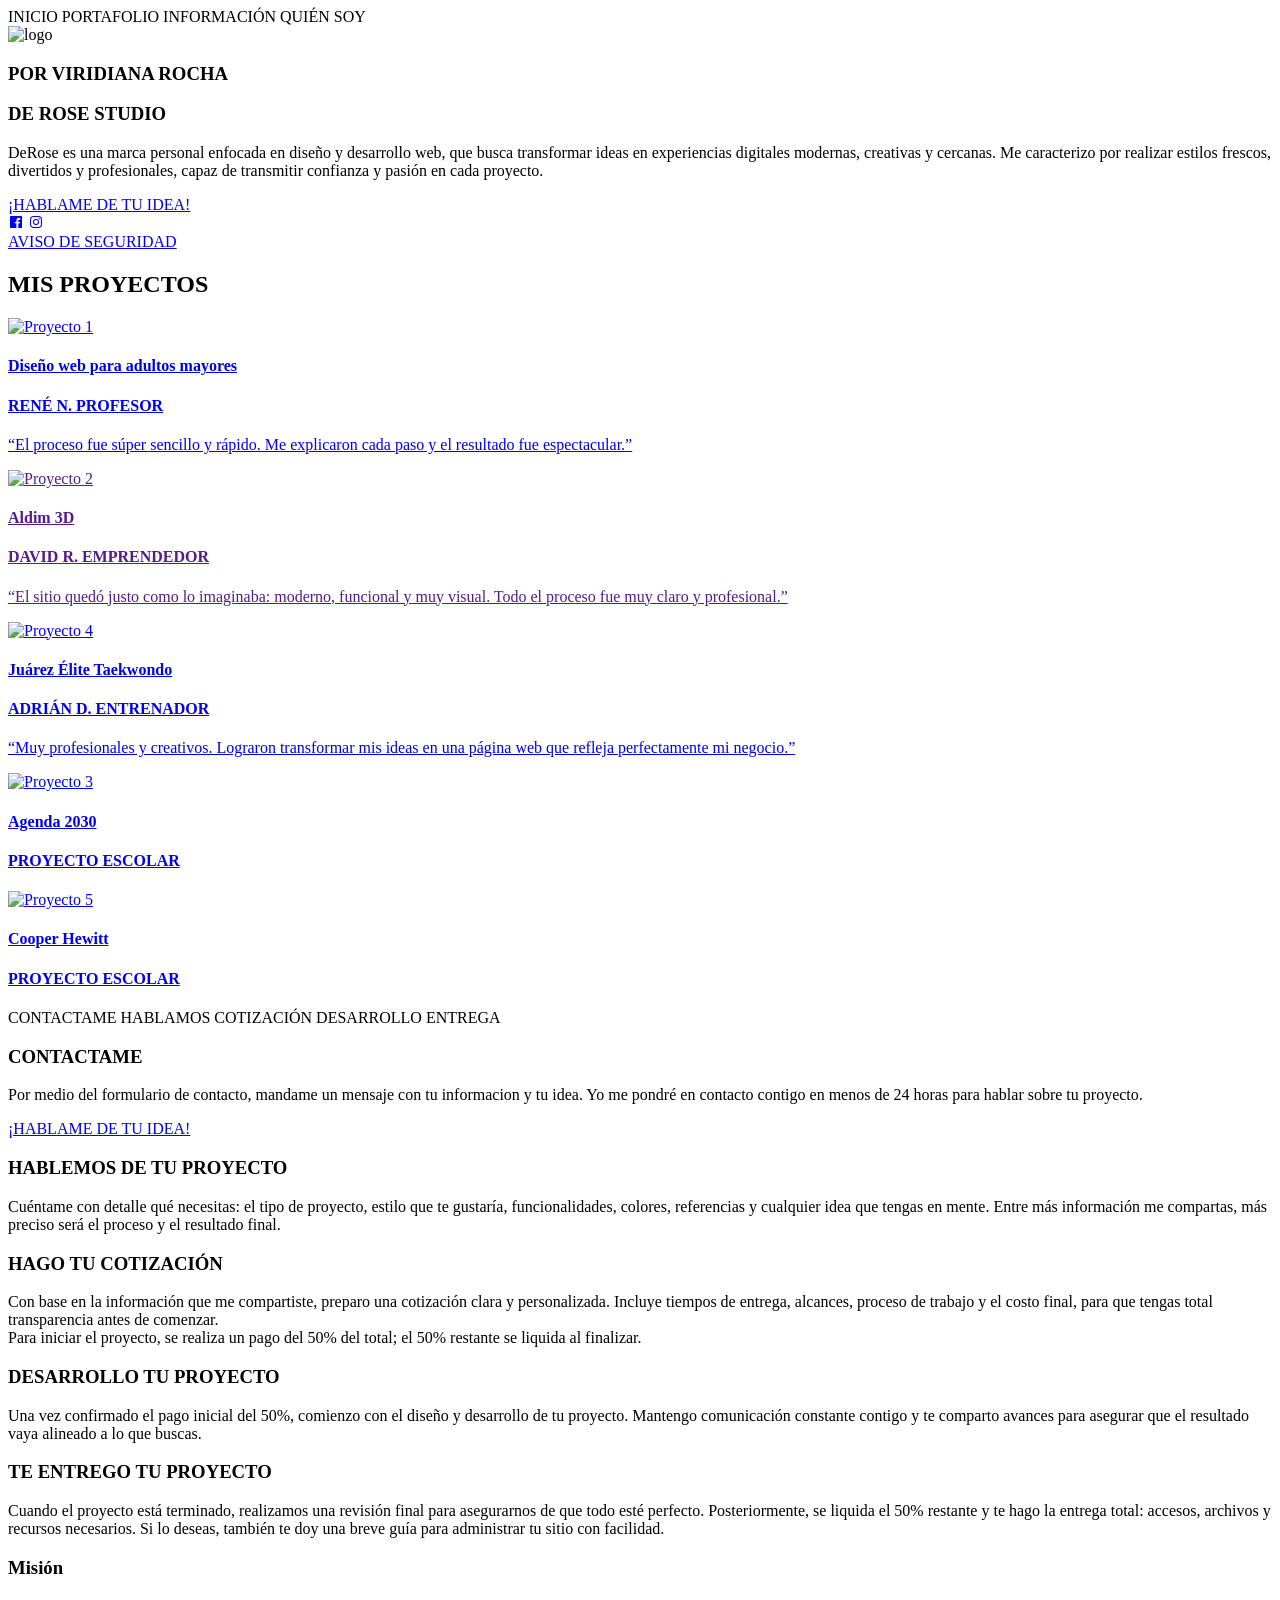
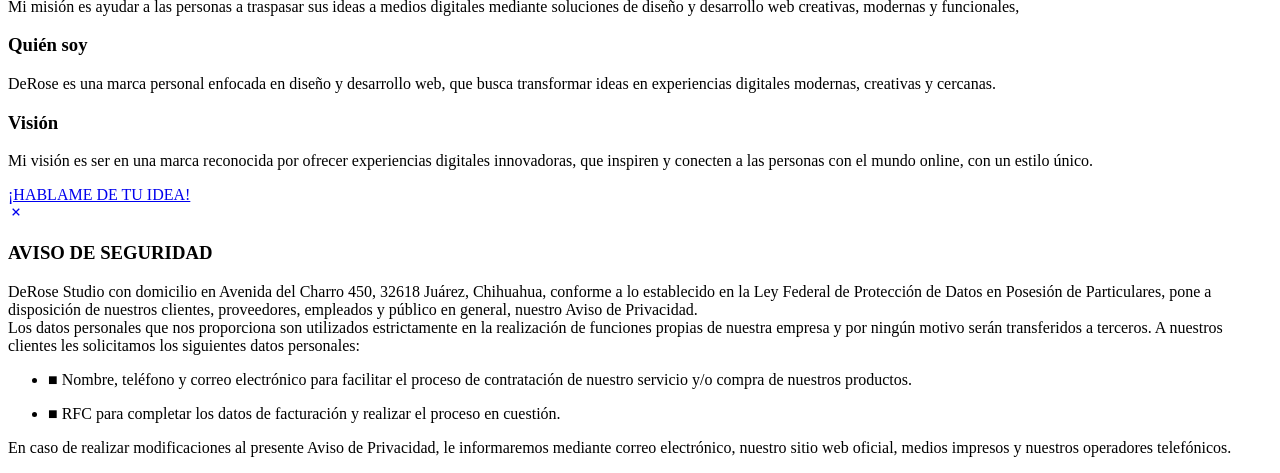
==== index.html @ e2e5edc0 "Add files via upload" ====
<!DOCTYPE html>
<html lang="en">

<head>
    <meta charset="UTF-8">
    <meta name="viewport" content="width=device-width, initial-scale=1.0">
    <link rel="preconnect" href="https://fonts.googleapis.com">
    <link rel="preconnect" href="https://fonts.gstatic.com" crossorigin>
    <link
        href="https://fonts.googleapis.com/css2?family=Cormorant+Garamond:ital,wght@0,300..700;1,300..700&family=Montserrat:ital,wght@0,100..900;1,100..900&display=swap"
        rel="stylesheet">
    <link href='https://unpkg.com/boxicons@2.1.4/css/boxicons.min.css' rel='stylesheet'>
    <link rel="stylesheet" href="css/normalize.css">
    <link rel="stylesheet" href="css/general.css">
    <link rel="stylesheet" href="css/index.css">
    <link rel="stylesheet" href="css/flip-card.css">
    <link rel="stylesheet" href="css/aviso.css">
    <title>DeRose Studio</title>
</head>

<body>
    <section class="contenedor-general">
        <!--   PESTAÑAS   -->
        <section class="pestanas">
            <a class="botones inicio" onclick="cambiarCarpeta(1)">INICIO</a>
            <a class="botones portafolio" onclick="cambiarCarpeta(2)">PORTAFOLIO</a>
            <a class="botones informacion" onclick="cambiarCarpeta(3)">INFORMACIÓN</a>
            <a class="botones quiensoy" onclick="cambiarCarpeta(4)">QUIÉN SOY</a>
        </section>

        <!--   carpeta   -->

        <section class="carpetas">
            <div id="Inicio" class="carpeta inicio">
                <div class="contenedor">
                    <div class="cont-foto">
                        <img src="/assets/img/imgLogo.png" alt="logo">
                        <h3>POR VIRIDIANA ROCHA</h3>
                    </div>
                    <div class="cont-info">
                        <h1>DE ROSE STUDIO</h1>
                        <p>DeRose es una marca personal enfocada en diseño y desarrollo web, que
                            busca transformar ideas en experiencias digitales modernas, creativas y
                            cercanas. Me caracterizo por realizar estilos frescos, divertidos y profesionales, capaz
                            de transmitir confianza y pasión en cada proyecto.
                        </p>
                        <a class="boton-contacto" href="/html/contacto.html"> ¡HABLAME DE TU IDEA!</a>
                    </div>
                </div>
                <div class="cont-redes">
                    <a href="https://www.facebook.com/people/DeRose-Studio/61581114051669/" target="_blank"><i
                            class='bx bxl-facebook-square'></i></a>
                    <a href="https://www.instagram.com/derose_studio/" target="_blank"><i class='bx bxl-instagram'></i></a>
                </div>
                <a class="boton-aviso" href="#ventanaAviso">AVISO DE SEGURIDAD</a>
            </div>
            <div id="Portafolio" class="carpeta portafolio">
                <div class="contenedor">
                    <div class="titulo">
                        <h2>MIS PROYECTOS</h2>
                    </div>
                    <div class="cards">
                        <div class="flip-card">
                            <a href="https://uxpmayores.com/" target="_blank">
                                <div class="flip-card-inner">

                                    <div class="flip-card-front">
                                        <img src="/assets/img/UXP.png" alt="Proyecto 1">
                                        <h4>Diseño web para adultos mayores</h4>
                                    </div>
                                    <div class="flip-card-back">
                                        <h4>RENÉ N. PROFESOR</h4>
                                        <p>“El proceso fue súper sencillo y rápido. Me explicaron cada paso y el
                                            resultado fue espectacular.”</p>
                                    </div>

                                </div>
                            </a>
                        </div>
                        <div class="flip-card a">
                            <a href="">
                                <div class="flip-card-inner">
                                    <div class="flip-card-front">
                                        <img src="/assets/img/Aldim3D.png" alt="Proyecto 2">
                                        <h4>Aldim 3D</h4>
                                    </div>
                                    <div class="flip-card-back">
                                        <h4>DAVID R. EMPRENDEDOR</h4>
                                        <p>“El sitio quedó justo como lo imaginaba: moderno, funcional y muy visual.
                                            Todo el proceso fue muy claro y profesional.”</p>
                                    </div>
                                </div>
                            </a>
                        </div>
                        <div class="flip-card">
                            <a href="https://proyectos.lovestoblog.com/" target="_blank">
                                <div class="flip-card-inner">
                                    <div class="flip-card-front">
                                        <img src="/assets/img/TKW.png" alt="Proyecto 4">
                                        <h4>Juárez Élite Taekwondo</h4>
                                    </div>
                                    <div class="flip-card-back">
                                        <h4>ADRIÁN D. ENTRENADOR</h4>
                                        <p>“Muy profesionales y creativos. Lograron transformar mis ideas en una
                                            página
                                            web que refleja perfectamente mi negocio.”</p>
                                    </div>
                                </div>
                            </a>
                        </div>
                        <div class="flip-card a">
                            <a href="https://proyectos.lovestoblog.com/p2.html" target="_blank">
                                <div class="flip-card-inner">
                                    <div class="flip-card-front">
                                        <img src="/assets/img/ODS.png" alt="Proyecto 3">
                                        <h4>Agenda 2030</h4>
                                    </div>
                                    <div class="flip-card-back">
                                        <h4>PROYECTO ESCOLAR</h4>
                                    </div>
                                </div>
                            </a>
                        </div>
                        <div class="flip-card">
                            <a href="https://proyectos.lovestoblog.com/museo.html" target="_blank">
                                <div class="flip-card-inner">
                                    <div class="flip-card-front">
                                        <img src="/assets/img/CH.png" alt="Proyecto 5">
                                        <h4>Cooper Hewitt</h4>
                                    </div>
                                    <div class="flip-card-back">
                                        <h4>PROYECTO ESCOLAR</h4>
                                    </div>
                                </div>
                            </a>
                        </div>
                        <!--<div class="flip-card">
                                <div class="flip-card-inner">
                                    <div class="flip-card-front">
                                        <img src="img_avatar.png" alt="Proyecto 6" style="width:300px;height:300px;">
                                    </div>
                                    <div class="flip-card-back">
                                        <h4>John Doe</h4>
                                        <p>Architect & Engineer</p>
                                        <p>We love that guy</p>
                                    </div>
                                </div>
                            </div>-->
                    </div>
                </div>
            </div>

            <div id="Informacion" class="carpeta informacion">
                <div class="contenedor">
                    <div class="procesos">
                        <a class="proceso" onclick="currentSlide(1)">CONTACTAME</a>
                        <a class="proceso" onclick="currentSlide(2)">HABLAMOS</a>
                        <a class="proceso" onclick="currentSlide(3)">COTIZACIÓN</a>
                        <a class="proceso" onclick="currentSlide(4)">DESARROLLO</a>
                        <a class="proceso" onclick="currentSlide(5)">ENTREGA</a>
                    </div>
                    <div class="info-procesos">
                        <div class="info-proceso    ">
                            <h3>CONTACTAME</h3>
                            <p>Por medio del formulario de contacto, mandame un mensaje con tu informacion y tu
                                idea. Yo
                                me pondré en contacto contigo en menos de 24 horas para hablar sobre tu proyecto.
                            </p>
                            <a class="boton-contacto" href="/html/contacto.html"> ¡HABLAME DE TU IDEA!</a>
                        </div>
                        <div class="info-proceso">
                            <h3>HABLEMOS DE TU PROYECTO</h3>
                            <p>Cuéntame con detalle qué necesitas: el tipo de proyecto, estilo que te gustaría,
                                funcionalidades, colores, referencias y cualquier idea que tengas en mente. Entre más
                                información me compartas, más preciso será el proceso y el resultado final.</p>
                        </div>
                        <div class="info-proceso">
                            <h3>HAGO TU COTIZACIÓN</h3>
                            <p>Con base en la información que me compartiste, preparo una cotización clara y
                                personalizada. Incluye tiempos de entrega, alcances, proceso de trabajo y el costo
                                final,
                                para que tengas total transparencia antes de comenzar. <br> Para iniciar el proyecto, se
                                realiza un pago del 50% del total; el 50% restante se liquida al finalizar.</p>
                        </div>
                        <div class="info-proceso">
                            <h3>DESARROLLO TU PROYECTO</h3>
                            <p>Una vez confirmado el pago inicial del 50%, comienzo con el diseño y desarrollo de tu
                                proyecto. Mantengo comunicación constante contigo y te comparto avances para asegurar
                                que el resultado vaya alineado a lo que buscas.</p>
                        </div>
                        <div class="info-proceso">
                            <h3>TE ENTREGO TU PROYECTO</h3>
                            <p>Cuando el proyecto está terminado, realizamos una revisión final para asegurarnos de que
                                todo esté perfecto. Posteriormente, se liquida el 50% restante y te hago la entrega
                                total:
                                accesos, archivos y recursos necesarios.
                                Si lo deseas, también te doy una breve guía para administrar tu sitio con facilidad.</p>
                        </div>
                    </div>
                </div>
            </div>
            <div id="Quiensoy" class="carpeta quiensoy">
                <div class="contenedor">
                    <div class="cont-quiensoy">
                        <div class="info-quiensoy a izq">
                            <h3>Misión</h3>
                            <p> Mi misión es ayudar a las personas a traspasar sus
                                ideas a medios digitales mediante
                                soluciones de diseño y desarrollo web
                                creativas, modernas y funcionales,</p>
                        </div>
                        <div class="info-quiensoy b">
                            <h3>Quién soy</h3>
                            <p>DeRose es una marca personal enfocada en diseño y desarrollo web, que
                                busca transformar ideas en experiencias digitales modernas, creativas y
                                cercanas.
                            </p>
                        </div>
                        <div class="info-quiensoy a der">
                            <h3>Visión</h3>
                            <p>Mi visión es ser en una marca reconocida por
                                ofrecer experiencias digitales innovadoras,
                                que inspiren y conecten a las
                                personas con el mundo online,
                                con un estilo único.</p>
                        </div>
                    </div>
                    <a class="boton-contacto" href="/html/contacto.html"> ¡HABLAME DE TU IDEA!</a>
                </div>
            </div>
            <div class="aviso">
                <div id="ventanaAviso" class="contenedor-aviso">
                    <div class="ventana-aviso">
                        <a href="#Inicio"><i class='bx bx-x'></i></a>
                        <h3>AVISO DE SEGURIDAD</h3>
                        <p>DeRose Studio con domicilio en Avenida del Charro 450, 32618 Juárez, Chihuahua, conforme a lo
                            establecido en la Ley Federal de Protección de Datos en Posesión de Particulares, pone a
                            disposición de nuestros clientes, proveedores, empleados y público en general, nuestro Aviso
                            de
                            Privacidad. <br>
                            Los datos personales que nos proporciona son utilizados estrictamente en la realización de
                            funciones propias de nuestra empresa y por ningún motivo serán transferidos a terceros.
                            A nuestros clientes les solicitamos los siguientes datos personales:</p>
                        <ul>
                            <li>
                                <p>■ Nombre, teléfono y correo electrónico para facilitar el proceso de contratación de
                                    nuestro
                                    servicio y/o compra de nuestros productos.</p>
                            </li>
                            <li>
                                <p>■ RFC para completar los datos de facturación y realizar el proceso en cuestión.</p>
                            </li>
                        </ul>
                        <p>En caso de realizar modificaciones al presente Aviso de Privacidad, le informaremos mediante
                            correo electrónico, nuestro sitio web oficial, medios impresos y nuestros operadores
                            telefónicos.</p>
                    </div>
                </div>
            </div>
        </section>
    </section>
</body>

<script>
    let current = 1;
    let isAnimating = false;

    function currentSlide(n) {
        if (isAnimating || n === current) return;

        isAnimating = true;

        const slides = document.querySelectorAll('.info-proceso');
        const botones = document.querySelectorAll('.proceso');

        const oldSlide = slides[current - 1];
        const newSlide = slides[n - 1];

        // Quitar clases activas en botones
        botones.forEach(btn => btn.classList.remove("active"));
        botones[n - 1].classList.add("active");

        // Animación de salida
        oldSlide.classList.remove("active");
        oldSlide.classList.add("exit");

        // Animación de entrada
        newSlide.classList.add("active");
        newSlide.classList.remove("exit");

        // Cuando termina la animación, se limpia
        setTimeout(() => {
            oldSlide.classList.remove("exit");
            isAnimating = false;
        }, 600);

        current = n;
    }

    let carpetaActual = 0;

    function cambiarCarpeta(n) {
        const carpetas = document.querySelectorAll(".carpeta");
        const botones = document.querySelectorAll(".botones");

        if (n - 1 === carpetaActual) return; // evitar doble clic

        const anterior = carpetas[carpetaActual];
        const nueva = carpetas[n - 1];

        // Quitar active y poner salida
        anterior.classList.remove("active");
        anterior.classList.add("exit");

        // Activar nueva
        nueva.classList.add("active");
        nueva.classList.remove("exit");

        // Actualizar pestañas
        botones.forEach(b => b.classList.remove("active"));
        botones[n - 1].classList.add("active");

        // Quitar exit después de la animación
        setTimeout(() => {
            anterior.classList.remove("exit");
        }, 600);

        carpetaActual = n - 1;
    }


    // Iniciar mostrando el primer slide
    document.addEventListener("DOMContentLoaded", () => {
        const slides = document.querySelectorAll('.info-proceso');
        const botones = document.querySelectorAll('.proceso');
        const carpetas = document.querySelectorAll(".carpeta");
        const pestanas = document.querySelectorAll(".botones");

        carpetas.forEach(c => c.classList.remove("active"));
        pestanas.forEach(p => p.classList.remove("active"));

        carpetas[0].classList.add("active");
        pestanas[0].classList.add("active");

        slides[0].classList.add("active");
        botones[0].classList.add("active");
    });
</script>


</html>
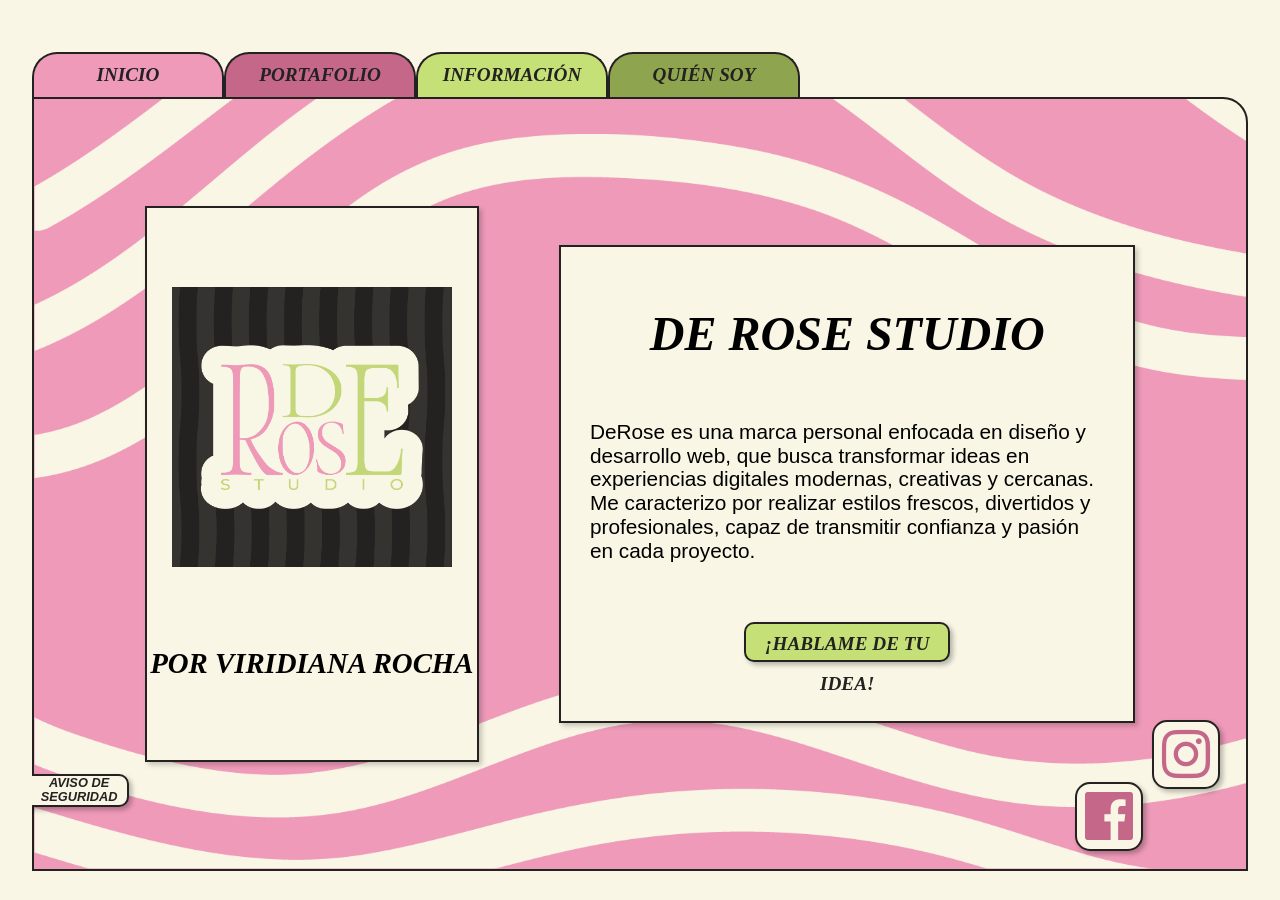
==== commit 67e3eaf4: "index.html" ====
--- a/index.html
+++ b/index.html
@@ -34,7 +34,7 @@
             <div id="Inicio" class="carpeta inicio">
                 <div class="contenedor">
                     <div class="cont-foto">
-                        <img src="/assets/img/imgLogo.png" alt="logo">
+                        <img src="../assets/img/imgLogo.png" alt="logo">
                         <h3>POR VIRIDIANA ROCHA</h3>
                     </div>
                     <div class="cont-info">
@@ -348,4 +348,4 @@
 </script>
 
 
-</html>+</html>
--- a/css/general.css
+++ b/css/general.css
@@ -0,0 +1,38 @@
+* {
+    padding: 0;
+    margin: 0;
+    box-sizing: border-box;
+}
+
+p {
+    font-family: "Montserrat", sans-serif;
+    font-optical-sizing: auto;
+    font-weight: 400;
+    font-size: 1.3rem;
+}
+
+h1,
+h2,
+h3,
+a {
+    font-family: "Cormorant Garamond", serif;
+    font-weight: 700;
+    font-size: 3rem;
+    font-style: italic;
+}
+
+h4 {
+    font-family: "Montserrat", sans-serif;
+    font-weight: 600;
+    font-size: 1rem;
+}
+
+h3 {
+    font-size: 1.9rem;
+}
+
+a {
+    font-size: 1.2rem;
+    text-decoration: none;
+    color: var(--negro);
+}
--- a/css/index.css
+++ b/css/index.css
@@ -0,0 +1,482 @@
+:root {
+    --verdeClaro: #c5e077;
+    --rosaClaro: rgb(239, 154, 185);
+    --verdeOscuro: #8fa44f;
+    --rosaOscuro: #c46789;
+    --blanco: #f9f6e5;
+    --negro: #232220;
+}
+
+/*
+  font-family: "Cormorant Garamond", serif;
+  font-optical-sizing: auto;
+  font-weight: <weight>;
+  font-style: normal;
+
+  
+.montserrat-<uniquifier> {
+  font-family: "Montserrat", sans-serif;
+  font-optical-sizing: auto;
+  font-weight: <weight>;
+  font-style: normal;
+}
+*/
+
+
+body {
+    height: 100vh;
+    display: flex;
+    justify-content: center;
+    align-items: center;
+    background-color: var(--blanco);
+}
+
+.inicio {
+    background-color: var(--rosaClaro);
+    left: 0vw;
+}
+
+.carpetas .inicio {
+    background-image: url(/assets/img/lineas\ 2.png);
+    background-size: cover;
+}
+
+.portafolio {
+    background-color: var(--rosaOscuro);
+    color: var(--blanco);
+    left: 15vw;
+}
+
+.carpetas .portafolio {
+    background-image: url(/assets/img/linea\ 3.png);
+    background-size: cover;
+}
+
+.informacion {
+    background-color: var(--verdeClaro);
+    left: 30vw;
+}
+
+.carpetas .informacion {
+    background-image: url(/assets/img/linea\ 3.png);
+    background-size: cover;
+}
+
+.quiensoy {
+    background-color: var(--verdeOscuro);
+    left: 45vw;
+}
+
+.carpetas .quiensoy {
+    background-image: url(/assets/img/lineas\ 1.png);
+    background-size: cover;
+}
+
+.contenedor-general {
+    width: 95%;
+    height: 93.5vh;
+    display: flex;
+    flex-direction: column;
+    justify-content: end;
+}
+
+.carpetas{
+    overflow: hidden;
+    position: relative; /* IMPORTANTE: Esto hace de "ancla" para los hijos absolutos */
+    width: 100%;
+    height: 86vh;       /* Debe tener la misma altura que le diste a los hijos */
+}
+
+.pestanas {
+    width: 60vw;
+    height: 45px;
+    display: flex;
+    justify-content: space-between;
+    align-items: end;
+    position: relative;
+    z-index: 1;
+}
+
+.pestanas a {
+    width: 15vw;
+    height: 45px;
+    position: absolute;
+    margin-right: 1px;
+    border-radius: 25px 25px 0 0;
+    border: solid 2px var(--negro);
+    border-bottom: none;
+    display: flex;
+    justify-content: center;
+    align-items: center;
+    font-size: 1.2rem;
+    font-style: italic;
+    text-decoration: none;
+    color: var(--negro);
+    cursor: pointer;
+    transition: .2s ease;
+}
+
+.pestanas a:hover{
+    height: 50px;
+}
+
+.pestanas a:active{
+    height: 40px;
+    padding: 0;
+    bottom: -2px;
+}
+
+.carpetas .carpeta {
+    width: 100%;
+    height: 86vh;
+    position: absolute;
+    left: 0;
+    border-radius: 0 25px 0 0;
+    display: flex;
+    flex-direction: column;
+    justify-content: center;
+    align-items: center;
+    opacity: 0;
+    transform: translateY(-500px);
+    transition: opacity .6s ease, transform .6s ease;
+    border: solid 2px var(--negro);
+}
+
+.carpetas .carpeta.active{
+    opacity: 1;
+    transform: translateY(0);
+    z-index: 0;
+}
+
+.carpetas .carpeta.active.exit {
+    opacity: 0;
+    transform: translateY(500px);
+    transition: opacity .6s ease, transform .6s ease;
+    z-index: 5;
+}
+
+.carpetas .carpeta .contenedor {
+    width: 95%;
+    height: 85%;
+    display: flex;
+    justify-content: space-evenly;
+    align-items: center;
+    position: relative;
+}
+
+.carpetas .carpeta .contenedor .cont-foto {
+    width: 29%;
+    height: 85%;
+    background-color: var(--blanco);
+    display: flex;
+    flex-direction: column;
+    align-items: center;
+    justify-content: space-evenly;
+    box-shadow: 3px 3px 5px rgba(0, 0, 0, 0.204);
+    border: solid 2px var(--negro);
+    transition: 0.5s ease;
+}
+
+.carpetas .carpeta .contenedor .cont-foto:hover{
+    transform: rotate(-5deg);
+}
+
+.carpetas .carpeta .contenedor .cont-foto img {
+    background-color: #232220;
+    width: 280px;
+    height: 280px;
+}
+
+.carpetas .carpeta .contenedor .cont-foto h3 {
+    font-size: 1.8rem;
+}
+
+.carpetas .carpeta .contenedor .cont-info {
+    width: 50%;
+    height: 73%;
+    background-color: var(--blanco);
+    display: flex;
+    flex-direction: column;
+    justify-content: space-evenly;
+    align-items: center;
+    box-shadow: 3px 3px 5px rgba(0, 0, 0, 0.204);
+    border: solid 2px var(--negro);
+    transition: .5s ease;
+}
+
+.carpetas .carpeta .contenedor .cont-info:hover{
+    transform: rotate(3deg);
+}
+
+.carpetas .carpeta .contenedor .cont-info p {
+    width: 90%;
+}
+
+.carpetas .carpeta .contenedor .boton-contacto {
+    width: 36%;
+    height: 40px;
+    border-radius: 10px;
+    border: solid 2px var(--negro);
+    color: var(--negro);
+    background-color: var(--verdeClaro);
+    text-align: center;
+    line-height: 40px;
+    box-shadow: 3px 3px 5px rgba(0, 0, 0, 0.27);
+    transition: transform 0.5s ease;
+}
+
+.carpetas .carpeta .contenedor .boton-contacto:hover {
+    background-color: var(--verdeOscuro);
+    transform: translateY(-5px);
+}
+
+.carpetas .carpeta .cont-redes {
+    width: 12%;
+    height: 17%;
+    position: absolute;
+    bottom: 2vh;
+    right: 2vw;
+}
+
+.carpetas .carpeta .cont-redes a {
+    position: absolute;
+    background-color: var(--blanco);
+    border-radius: 15px;
+    border: solid 2px var(--negro);
+    box-shadow: 3px 3px 5px rgba(0, 0, 0, 0.27);
+    transition: transform 0.5s ease;
+}
+
+.carpetas .carpeta .cont-redes a:hover{
+    background-color: var(--negro);
+    transform:translateX(-5px) translateY(-5px);
+}
+
+.carpetas .carpeta .cont-redes a:nth-child(1) {
+    bottom: 0;
+    left: 0;
+}
+
+.carpetas .carpeta .cont-redes a:nth-child(2) {
+    top: 0;
+    right: 0;
+}
+
+.carpetas .carpeta .cont-redes a i {
+    font-size: 4rem;
+    color: var(--rosaOscuro);
+    transition: 0.5s ease;
+}
+
+.carpetas .carpeta .cont-redes a i:hover{
+    color: var(--blanco);
+}
+
+/* ----- Proyectos ----- */
+
+.carpetas .portafolio .contenedor {
+    height: 100%;
+    flex-direction: column;
+}
+
+.carpetas .portafolio .contenedor .titulo h2 {
+    color: var(--negro);
+}
+
+.carpetas .portafolio .contenedor .cards {
+    width: 100%;
+    display: flex;
+    justify-content: space-evenly;
+}
+
+.carpetas .portafolio .contenedor .cards .a{
+    margin-top: 10%;
+}
+
+.carpetas .portafolio .contenedor .cards .flip-card .flip-card-inner .flip-card-front {
+    display: flex;
+    flex-direction: column;
+    align-items: center;
+    justify-content: space-evenly;
+}
+
+.carpetas .portafolio .contenedor .cards .flip-card .flip-card-inner .flip-card-front img {
+    width: 120px;
+    height: 120px;
+    background-color: #232220;
+    border: solid 2px var(--negro);
+}
+
+.carpetas .portafolio .contenedor .cards .flip-card .flip-card-inner .flip-card-back {
+    display: flex;
+    flex-direction: column;
+    justify-content: space-evenly;
+    align-items: center;
+}
+
+.carpetas .portafolio .contenedor .cards .flip-card a .flip-card-inner .flip-card-back h4 {
+    width: 90%;
+    font-size: 1rem;
+}
+
+.carpetas .portafolio .contenedor .cards .flip-card a .flip-card-inner .flip-card-back p {
+    width: 90%;
+    font-size: .8rem;
+    font-style: italic;
+}
+
+
+/* ----- INFORMACION ----- */
+
+.carpetas .informacion .contenedor {
+    justify-content: space-around;
+}
+
+.carpetas .informacion .contenedor .procesos {
+    width: 20vw;
+    height: 100%;
+    display: flex;
+    flex-direction: column;
+    justify-content: space-between;
+}
+
+.carpetas .informacion .contenedor .procesos a {
+    background-color: var(--rosaClaro);
+    height: 60px;
+    text-align: center;
+    line-height: 60px;
+    font-size: 1.7rem;
+    border-radius: 10px;
+    border: solid 2px var(--negro);
+    box-shadow: 3px 3px 5px rgba(0, 0, 0, 0.27);
+    transition: 0.5s ease;
+    cursor: pointer;
+}
+
+.carpetas .informacion .contenedor .procesos a:hover {
+    background-color: var(--negro);
+    color: var(--blanco);
+    transform:translateX(5px) translateY(5px);
+}
+
+/* Contenedor con posición relativa */
+.carpetas .informacion .contenedor .info-procesos {
+    width: 50vw;
+    height: 60%;
+    overflow: hidden;
+    position: relative;
+}
+
+/* Todos los slides posicionados uno encima de otro */
+.carpetas .informacion .contenedor .info-procesos .info-proceso {
+    position: absolute;
+    top: 0;
+    left: 0;
+    width: 100%;
+    height: 100%;
+    background-color: var(--blanco);
+    border: solid 2px var(--negro);
+    display: flex;
+    flex-direction: column;
+    justify-content: space-evenly;
+    align-items: center;
+
+    opacity: 0;
+    transform: translateY(-500px);
+    transition: opacity .6s ease, transform .6s ease;
+}
+
+/* Slide visible */
+.carpetas .informacion .contenedor .info-procesos .info-proceso.active {
+    opacity: 1;
+    transform: translateY(0);
+    z-index: 10;
+}
+
+/* Slide saliendo hacia abajo */
+.carpetas .informacion .contenedor .info-procesos .info-proceso.exit {
+    opacity: 0;
+    transform: translateY(500px);
+    transition: opacity .6s ease, transform .6s ease;
+    z-index: 5;
+}
+
+.carpetas .informacion .contenedor .info-proceso p {
+    width: 90%;
+}
+
+/* ----- Quien soy ----- */
+
+.carpetas .quiensoy .contenedor {
+    flex-direction: column;
+    justify-content: space-between;
+}
+
+.carpetas .quiensoy .contenedor .cont-quiensoy {
+    width: 79%;
+    height: 80%;
+    display: flex;
+    justify-content: center;
+    position: relative;
+}
+
+.carpetas .quiensoy .contenedor .cont-quiensoy .info-quiensoy {
+    background-color: var(--blanco);
+    border: solid 2px var(--negro);
+    width: 25vw;
+    height: 25vw;
+    display: flex;
+    flex-direction: column;
+    justify-content: center;
+    align-items: center;
+    text-align: center;
+    box-shadow: 3px 3px 5px rgba(0, 0, 0, 0.27);
+    transition: transform 0.5s ease;
+}
+
+.carpetas .quiensoy .contenedor .cont-quiensoy .a {
+    position: absolute;
+    z-index: 0;
+}
+
+.carpetas .quiensoy .contenedor .cont-quiensoy .b {
+    z-index: 1;
+}
+
+.carpetas .quiensoy .contenedor .cont-quiensoy .izq {
+    bottom: 0;
+    left: 0;
+}
+
+.carpetas .quiensoy .contenedor .cont-quiensoy .der {
+    bottom: 0;
+    right: 0;
+}
+
+.carpetas .quiensoy .contenedor .cont-quiensoy .b:hover {
+    transform: translateY(-10px) rotate(-5deg);
+}
+
+.carpetas .quiensoy .contenedor .cont-quiensoy .izq:hover {
+    z-index: 2;
+    transform: rotate(-5deg);
+}
+
+.carpetas .quiensoy .contenedor .cont-quiensoy .der:hover {
+    z-index: 2;
+    transform: rotate(5deg);
+}
+
+.carpetas .quiensoy .contenedor .info-quiensoy p {
+    width: 80%;
+    margin-top: 25px;
+}
+
+.carpetas .quiensoy .contenedor .boton-contacto {
+    background-color: var(--rosaClaro);
+    transition: 0.3s ease;
+}
+
+.carpetas .quiensoy .contenedor .boton-contacto:hover {
+    background-color: var(--blanco);
+}
--- a/css/flip-card.css
+++ b/css/flip-card.css
@@ -0,0 +1,47 @@
+/* The flip card container - set the width and height to whatever you want. We have added the border property to demonstrate that the flip itself goes out of the box on hover (remove perspective if you don't want the 3D effect */
+.flip-card {
+  background-color: transparent;
+  width: 160px;
+  height: 185px;
+  perspective: 1000px; /* Remove this if you don't want the 3D effect */
+}
+
+/* This container is needed to position the front and back side */
+.flip-card-inner {
+  position: relative;
+  width: 100%;
+  height: 100%;
+  text-align: center;
+  transition: transform 0.8s;
+  transform-style: preserve-3d;
+}
+
+/* Do an horizontal flip when you move the mouse over the flip box container */
+.flip-card:hover .flip-card-inner {
+  transform: rotateY(180deg);
+}
+
+/* Position the front and back side */
+.flip-card-front, .flip-card-back {
+  position: absolute;
+  width: 100%;
+  height: 100%;
+  -webkit-backface-visibility: hidden; /* Safari */
+  backface-visibility: hidden;
+
+}
+
+/* Style the front side (fallback if image is missing) */
+.flip-card-front {
+  background-color: var(--blanco);
+  border: solid 2px var(--negro);
+  color: var(--negro);
+}
+
+/* Style the back side */
+.flip-card-back {
+  background-color: var(--blanco);
+  color: var(--negro);
+  border: solid 2px var(--negro);
+  transform: rotateY(180deg);
+}
--- a/css/aviso.css
+++ b/css/aviso.css
@@ -0,0 +1,97 @@
+.carpetas .boton-aviso{
+    width: 9vw;
+    position: fixed;
+    bottom: 8%;
+    left: -20px;
+    border-radius: 0 10px 10px 0;
+    border: solid 2px var(--negro);
+    color: var(--negro);
+    background-color: var(--blanco);
+    text-align: center;
+    font-family: "Montserrat", sans-serif;
+    font-weight: 600;
+    font-size: .8rem;
+    padding-left: 15px;
+    box-shadow: 3px 3px 5px rgba(0, 0, 0, 0.27);
+    transition: 0.5s ease;
+}
+
+.carpetas .boton-aviso:hover{
+    background-color: var(--verdeOscuro);
+    transform:translateX(8px);
+}
+
+
+.aviso {
+    width: 100%;
+    height: 100vh;
+    position: fixed;
+    top: 0;
+    left: 0;
+    pointer-events: none;
+    z-index: 1;
+}
+
+.aviso .contenedor-aviso {
+    background-color: rgba(0, 0, 0, 0.83);
+    width: 100%;
+    height: 100vh;
+    position: fixed;
+    display: flex;
+    justify-content: center;
+    align-items: center;
+    opacity: 0;
+    pointer-events: none;
+    transition: all .5s;
+    z-index: 0;
+}
+
+.aviso .contenedor-aviso:target {
+    opacity: 1;
+    pointer-events: auto;
+    z-index: 10;
+}
+
+.aviso .contenedor-aviso .ventana-aviso {
+    background-color: var(--blanco);
+    width: 50%;
+    height: 70vh;
+    position: relative;
+    display: flex;
+    flex-direction: column;
+    justify-content: center;
+    border-radius: 10px;
+    border: solid 2px var(--negro);
+    box-shadow: 3px 3px 5px rgba(0, 0, 0, 0.27);
+}
+
+.aviso .contenedor-aviso .ventana-aviso a {
+    position: absolute;
+    top: 20px;
+    right: 20px;
+}
+
+.aviso .contenedor-aviso .ventana-aviso a i {
+    font-size: 2.5rem;
+}
+
+.aviso .contenedor-aviso .ventana-aviso h3 {
+    width: 80%;
+    margin: 0 auto;
+    font-size: 1.5rem;
+    text-align: center;
+    margin-bottom: 20px;
+    font-family: "Montserrat", sans-serif;
+    font-style: normal;
+}
+
+.aviso .contenedor-aviso .ventana-aviso p {
+    width: 80%;
+    margin: 0 auto;
+    font-size: 1rem;
+}
+
+.aviso .contenedor-aviso .ventana-aviso ul li {
+    margin-left: 35px;
+    list-style-type: none;
+}
